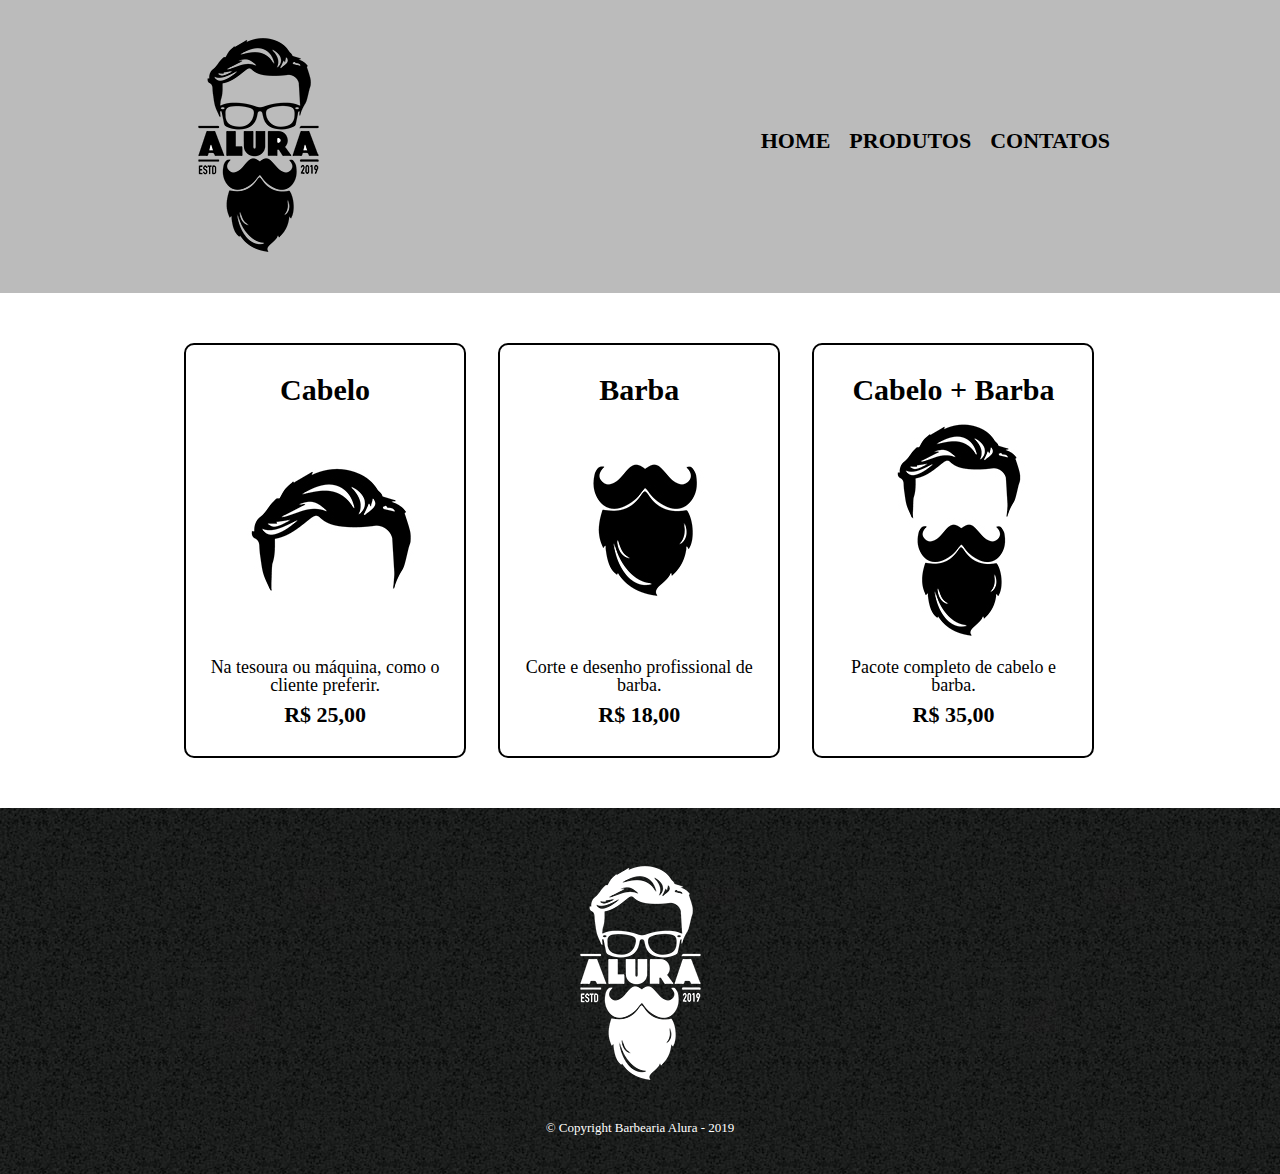
==== 2.page-produtos/produtos.html @ e7b8cd6f "modificando arquivos" ====
<!DOCTYPE html>
<html lang="pt-BR">

<head>
    <meta charset="UTF-8">
    <title>Produtos - Barbearia Alura</title>
    <link rel="stylesheet" href="../reset.css">
    <link rel="stylesheet" href="./style.css">
</head>

<body>
    <header>
        <div class="caixa">
            <h1><img src="../img/logo.png"></h1>

            <nav>
                <ul class="navegacao">
					<li><a href="/1.page-home/index.html">Home</a></li>
					<li><a href="/2.page-produtos/produtos.html">Produtos</a></li>
					<li><a href="/3.page-contatos/contato.html">Contatos</a></li>
                </ul>
            </nav>
        </div>
    </header>

    <main>
        <ul class="produtos">
            <li>
                <h2>Cabelo</h2>
                <img src="../img/cabelo.jpg" alt="">
                <p class="produto-descricao">Na tesoura ou máquina, como o cliente preferir.</p>
                <p class="produto-preco">R$ 25,00</p>
            </li>
            <li>
                <h2>Barba</h2>
                <img src="../img/barba.jpg" alt="">
                <p class="produto-descricao">Corte e desenho profissional de barba.</p>
                <p class="produto-preco">R$ 18,00</p>
            </li>
            <li>
                <h2>Cabelo + Barba</h2>
                <img src="../img/cabelo+barba.jpg" alt="">
                <p class="produto-descricao">Pacote completo de cabelo e barba.</p>
                <p class="produto-preco">R$ 35,00</p>
            </li>
        </ul>
    </main>

    <footer>
        <img src="../img/logo-branco.png">
        <p class="copyright">&copy; Copyright Barbearia Alura - 2019</p>
    </footer>
</body>

</html>
---- 2.page-produtos/style.css ----
header {
    background: #BBBBBB;
    padding: 20px 0;
}

.caixa {
    position: relative;
    width: 940px;
    margin: 0 auto;
}

nav {
    position: absolute;
    top: 110px;
    right: 0;
}

nav li {
    display: inline;
    margin: 0 0 0 15px;
}

nav a {
    text-transform: uppercase;
    color: #000000;
    font-weight: bold;
    font-size: 22px;
    text-decoration: none;
}

nav a:hover {
    color: #C78C19;
    text-decoration: underline;
}

.produtos {
    width: 940px;
    margin: 0 auto;
    padding: 50px 0;
}

.produtos li {
    display: inline-block;
    text-align: center;
    width: 30%;
    vertical-align: top;
    margin: 0 1.5%;
    padding: 30px 20px;
    box-sizing: border-box;
    border: 2px solid #000000;
    border-radius:10px;
}

.produtos li:hover {
    color: #C78C19;
}

.produtos li:active {
    border-color: #088C19;
}

.produtos li:hover h2 {
    font-size: 34px;
}

.produtos h2 {
    font-size: 30px;
    font-weight: bold;
}

.produto-descricao {
    font-size: 18px;
}

.produto-preco {
    font-size: 22px;
    font-weight: bold;
    margin-top: 10px;
}

footer {
    background: url("../img/bg.jpg");
    padding: 40px 0;
    text-align: center;
}

.copyright {
    color: white;
    font-size: 13px;
    margin: 20px 0 0;
}
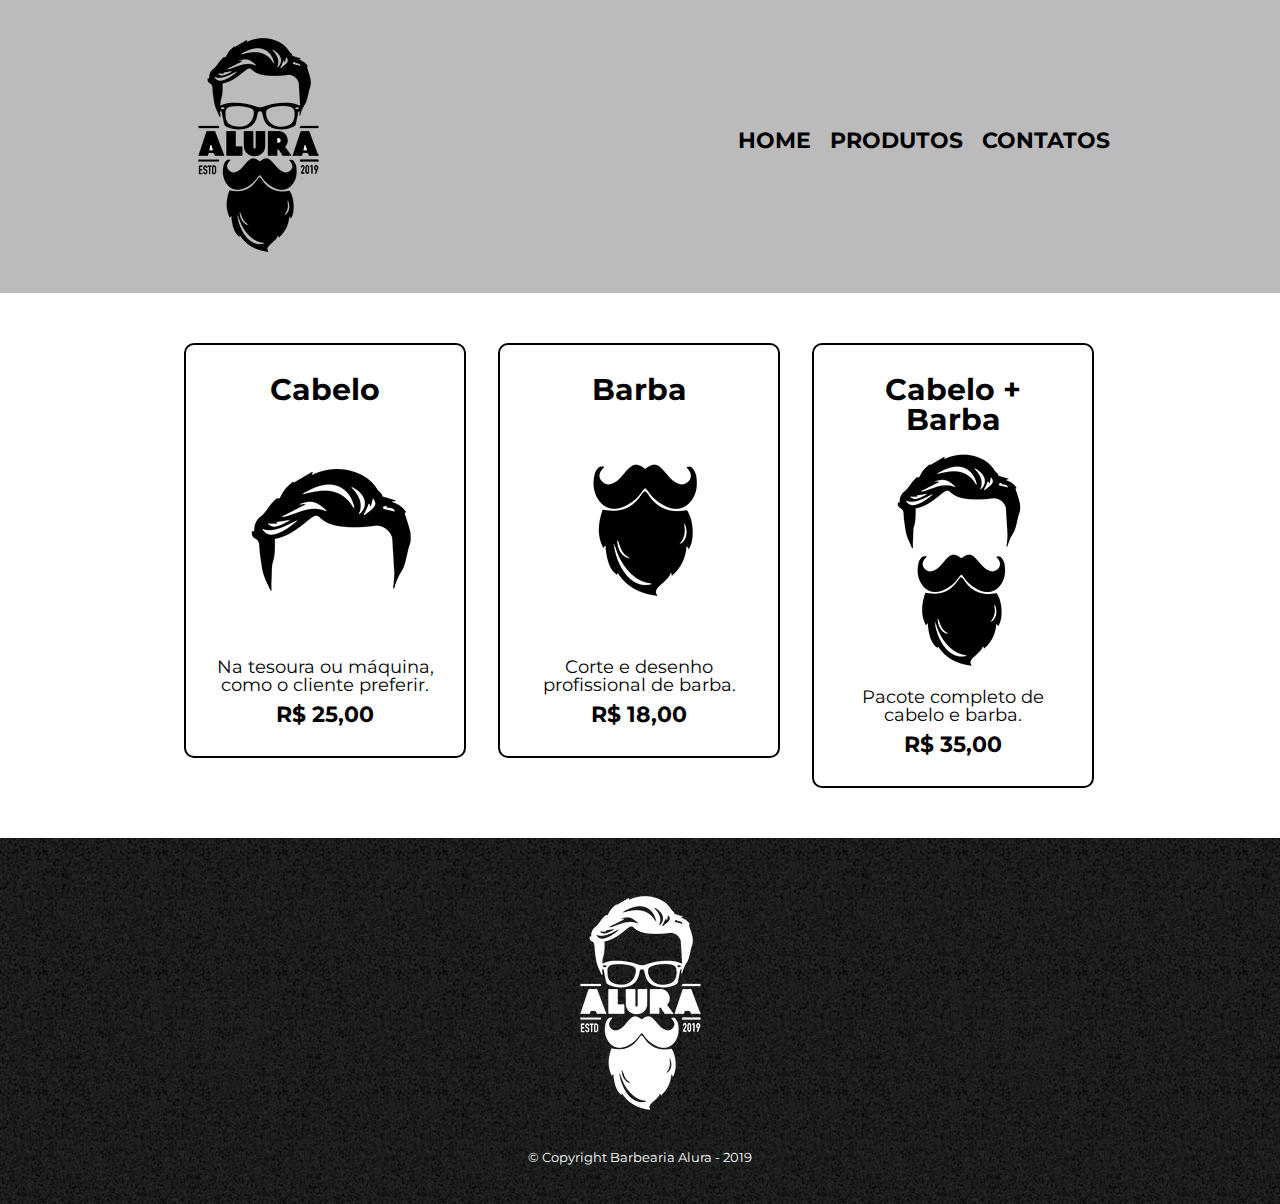
==== commit b2b24500: "site responsivo" ====
--- a/2.page-produtos/produtos.html
+++ b/2.page-produtos/produtos.html
@@ -3,9 +3,11 @@
 
 <head>
     <meta charset="UTF-8">
+    <meta name="viewport" content="width=device-width, initial-scale=1.0">
     <title>Produtos - Barbearia Alura</title>
     <link rel="stylesheet" href="../reset.css">
-    <link rel="stylesheet" href="./style.css">
+    <link rel="stylesheet" href="./style-produtos.css">
+	<link href="https://fonts.googleapis.com/css2?family=Montserrat&display=swap" rel="stylesheet"> 
 </head>
 
 <body>
@@ -27,7 +29,7 @@
         <ul class="produtos">
             <li>
                 <h2>Cabelo</h2>
-                <img src="../img/cabelo.jpg" alt="">
+                <img class="produto-img" src="../img/cabelo.jpg" alt="">
                 <p class="produto-descricao">Na tesoura ou máquina, como o cliente preferir.</p>
                 <p class="produto-preco">R$ 25,00</p>
             </li>
--- a/2.page-produtos/style-produtos.css
+++ b/2.page-produtos/style-produtos.css
@@ -0,0 +1,96 @@
+body {
+	font-family: 'Montserrat', sans-serif;
+}
+
+header {
+    background: #BBBBBB;
+    padding: 20px 0;
+}
+
+.caixa {
+    position: relative;
+    width: 940px;
+    margin: 0 auto;
+}
+
+nav {
+    position: absolute;
+    top: 110px;
+    right: 0;
+}
+
+nav li {
+    display: inline;
+    margin: 0 0 0 15px;
+}
+
+nav a {
+    text-transform: uppercase;
+    color: #000000;
+    font-weight: bold;
+    font-size: 22px;
+    text-decoration: none;
+}
+
+nav a:hover {
+    color: #C78C19;
+    text-decoration: underline;
+}
+
+.produtos {
+    width: 940px;
+    margin: 0 auto;
+    padding: 50px 0;
+}
+
+.produtos li {
+    display: inline-block;
+    text-align: center;
+    width: 30%;
+    vertical-align: top;
+    margin: 0 1.5%;
+    padding: 30px 20px;
+    box-sizing: border-box;
+    border: 2px solid #000000;
+    border-radius:10px;
+}
+
+.produtos li:hover {
+    color: #C78C19;
+}
+
+.produtos li:active {
+    border-color: #088C19;
+}
+
+.produtos li:hover h2 {
+    font-size: 34px;
+}
+
+.produtos h2 {
+    font-size: 30px;
+    font-weight: bold;
+}
+
+.produto-descricao {
+    font-size: 18px;
+}
+
+.produto-preco {
+    font-size: 22px;
+    font-weight: bold;
+    margin-top: 10px;
+}
+
+
+footer {
+    background: url("../img/bg.jpg");
+    padding: 40px 0;
+    text-align: center;
+}
+
+.copyright {
+    color: white;
+    font-size: 13px;
+    margin: 20px 0 0;
+}